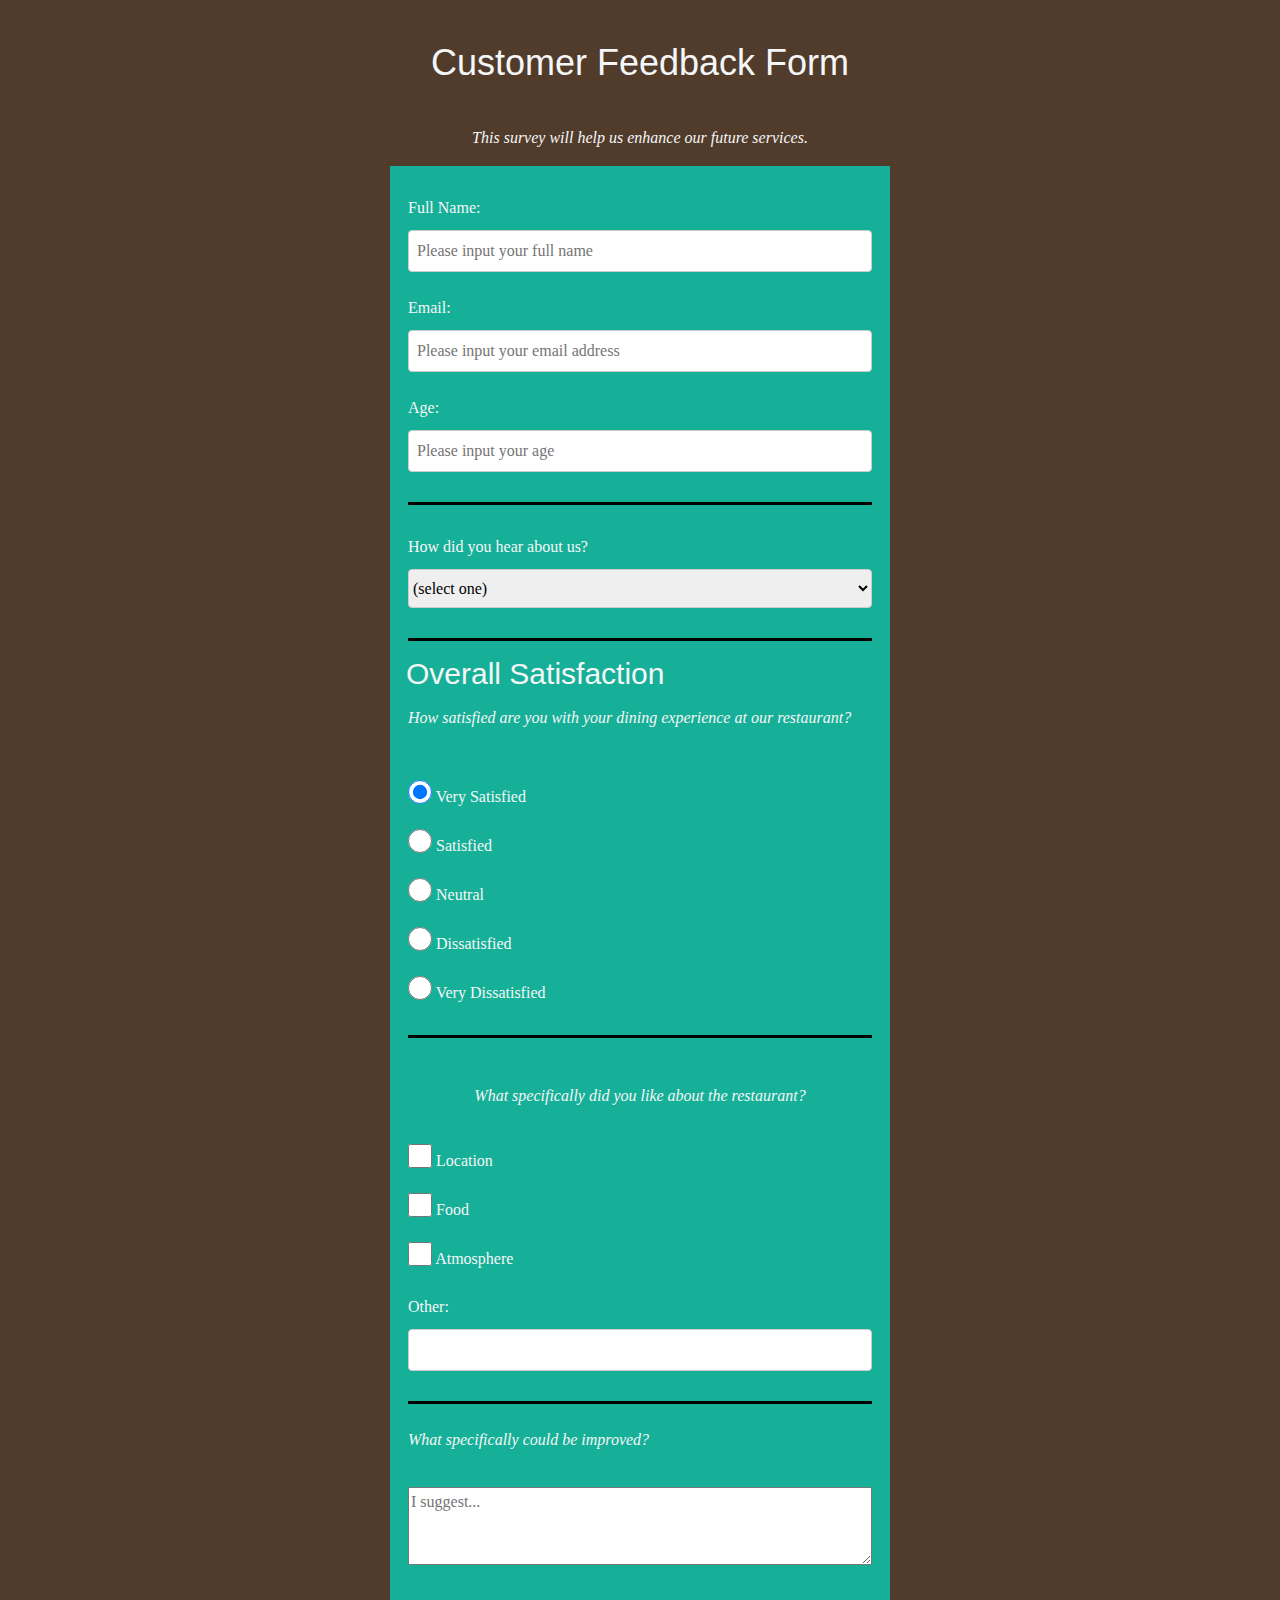
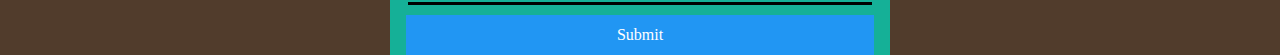
==== index-form.html @ a0e8abef "Add files via upload" ====
<!DOCTYPE html>
<html>
  <head>
    <title>Generic Customer Feedback Form</title>
    <link rel="stylesheet" href="https://www.w3schools.com/w3css/4/w3.css">
    <link rel="stylesheet" href="styles.css" />
  </head>
    <!--
    #1: title with id="title" in <h1>
    #2: <p> with id="description"
    #3: <form> with id="survey-form" 
    #4: <field with id="name" 
    #5: <field with id="email"
    #6: to see a validation error if I enter an email that is not formatted correctly.
    #7: field with id="number"
    #8: to see an HTML5 validation error when typing in non-numbers in the number <input>
    #9: error when typing in numbers outside the range of number <input> defined by min and max attributes
    #10: For the name, email, and number I can see corresponding labels that describe the
purpose of each field with the following ids: id="name-label", id="email-label", and id="number-label" 
    #11: placeholder for name, email and number input fields
    #12: I want a select an option from a dropdown that has id="dropdown" .
    #13: Inside the form element, I want to select a field from one or more groups of radio buttons. Each group should
    be grouped using the name attribute .
    #14: Inside the form element, I want to select several fields from a series of checkboxes, each of which must have
    a value attribute.
    #15: Inside the form element, I want to see a textarea at the end for additional comments.
    #16: Inside the form element, I want to see a button with id="submit" to submit all my inputs.
    #17: I can submit my inputs to the address bar.-->
  <body>
    <h1 id="title">Customer Feedback Form</h1> <!-- #1 -->
    
    <p id="description">This survey will help us enhance our future services.</p> <!-- #2 -->
    
    <form id="survey-form" method="get"> <!-- #3 -->
      <fieldset> <!-- fieldset element represents a set of form controls optionally grouped under a common name-->
        <label id="name-label" for="fullname">Full Name: </label>
            <input id="name" class="w3-input w3-border w3-round" type="text" name="fullname" placeholder="Please input your full name" required> <!-- #4 -->
            <br>
        <label id="email-label" for="email">Email: </label>
            <input id="email" class="w3-input w3-border w3-round"  type="email" name="email" placeholder="Please input your email address" size="30" required> <!-- #5 --> 
            <br>
        <label id="number-label" for="age">Age: </label> 
            <input id="number" class="w3-input w3-border w3-round" type="number" name="age" min="18" max="100" placeholder="Please input your age" required> <!-- #7 -->
        </fieldset>
        
        <fieldset>
            <label for="dropdown">How did you hear about us? </label>
                <select id="dropdown" class="w3-select w3-border w3-round" name="dropdown"> <!-- #12 -->
                    <option selected disabled>(select one)</option>
                    <option value="1">Social media (with options for Facebook, Instagram, Twitter, YouTube, etc.)</option>
                    <option value="2">Search engine (like Google or Bing)</option>
                    <option value="3">Email newsletter</option>
                    <option value="4">Online ads (specifying platforms like Google Ads, Facebook Ads, etc.)</option>
                    <option value="5">Blogs or articles</option>
                    <option value="6">Affiliate links</option>
                    <option value="7">Customer review sites</option>
                </select>
        </fieldset>
        
        <h2>Overall Satisfaction</h2>

        <fieldset>
            <legend>How satisfied are you with your dining experience at our restaurant?</legend>
            
            <input type="radio" name="satisfaction" class="w3-radio" checked value="5"/> <!-- #13 -->
            <label> Very Satisfied</label><br/>
            
            <input type="radio" name="satisfaction" class="w3-radio" value="4" />
            <label> Satisfied</label><br/>
            
            <input type="radio" name="satisfaction" class="w3-radio" value="3"/>
            <label> Neutral</label><br/>
            
            <input type="radio" name="satisfaction" class="w3-radio" value="2"/>
            <label> Dissatisfied</label><br/>
            
            <input type="radio" name="satisfaction" class="w3-radio" value="1"/>
            <label> Very Dissatisfied</label><br/>
        </fieldset>
        
        <fieldset>
            <p>What specifically did you like about the restaurant?</p>
            
            <input class="w3-check" type="checkbox" value="1"/>
            <label> Location</label><br>
            
            <input class="w3-check" type="checkbox" value="2"/>
            <label> Food</label><br>
            
            <input class="w3-check" type="checkbox" value="3"/>
            <label> Atmosphere </label> <br/><br>
      
            <label>Other: </label>
            <input class="w3-input w3-border w3-round" type="text"/>
      </fieldset>

      <fieldset>
        <legend id="comments"><br> What specifically could be improved?</legend>

        <textarea id="bio" name="bio" rows="3" cols="30" placeholder="I suggest..."></textarea> <!-- #15 -->
      </fieldset>

        <input id="submit" class="w3-btn w3-blue" type="submit" value="Submit" /> <!-- #16 -->
    </form>
---- styles.css ----
body {
  width: 100%;
  height: 100vh;
  margin: 0;
  background-color: #513C2C;
  color: #f5f6f7;
  font-family: Tahoma;
  font-size: 16px;
}

h1 {
  margin: 1em auto;
  text-align: center;

}

p {
  text-align: center;
  font-style: italic;
  }

form {
  width: 60vw;
  max-width: 500px;
  min-width: 300px;
  margin: 0 auto;
  padding: 0 1em 0 1em;
  background-color: #15B097;
}

fieldset {
  border: none;
  padding: 2rem 0;
  border-bottom: 3px solid #000000;
} 

input,
textarea,
select {
  margin: 10px 0 0 0;
  width: 100%;
  min-height: 2em;
}

legend {
  font-style: italic;
}

textarea {
    margin-top: 1%;
}
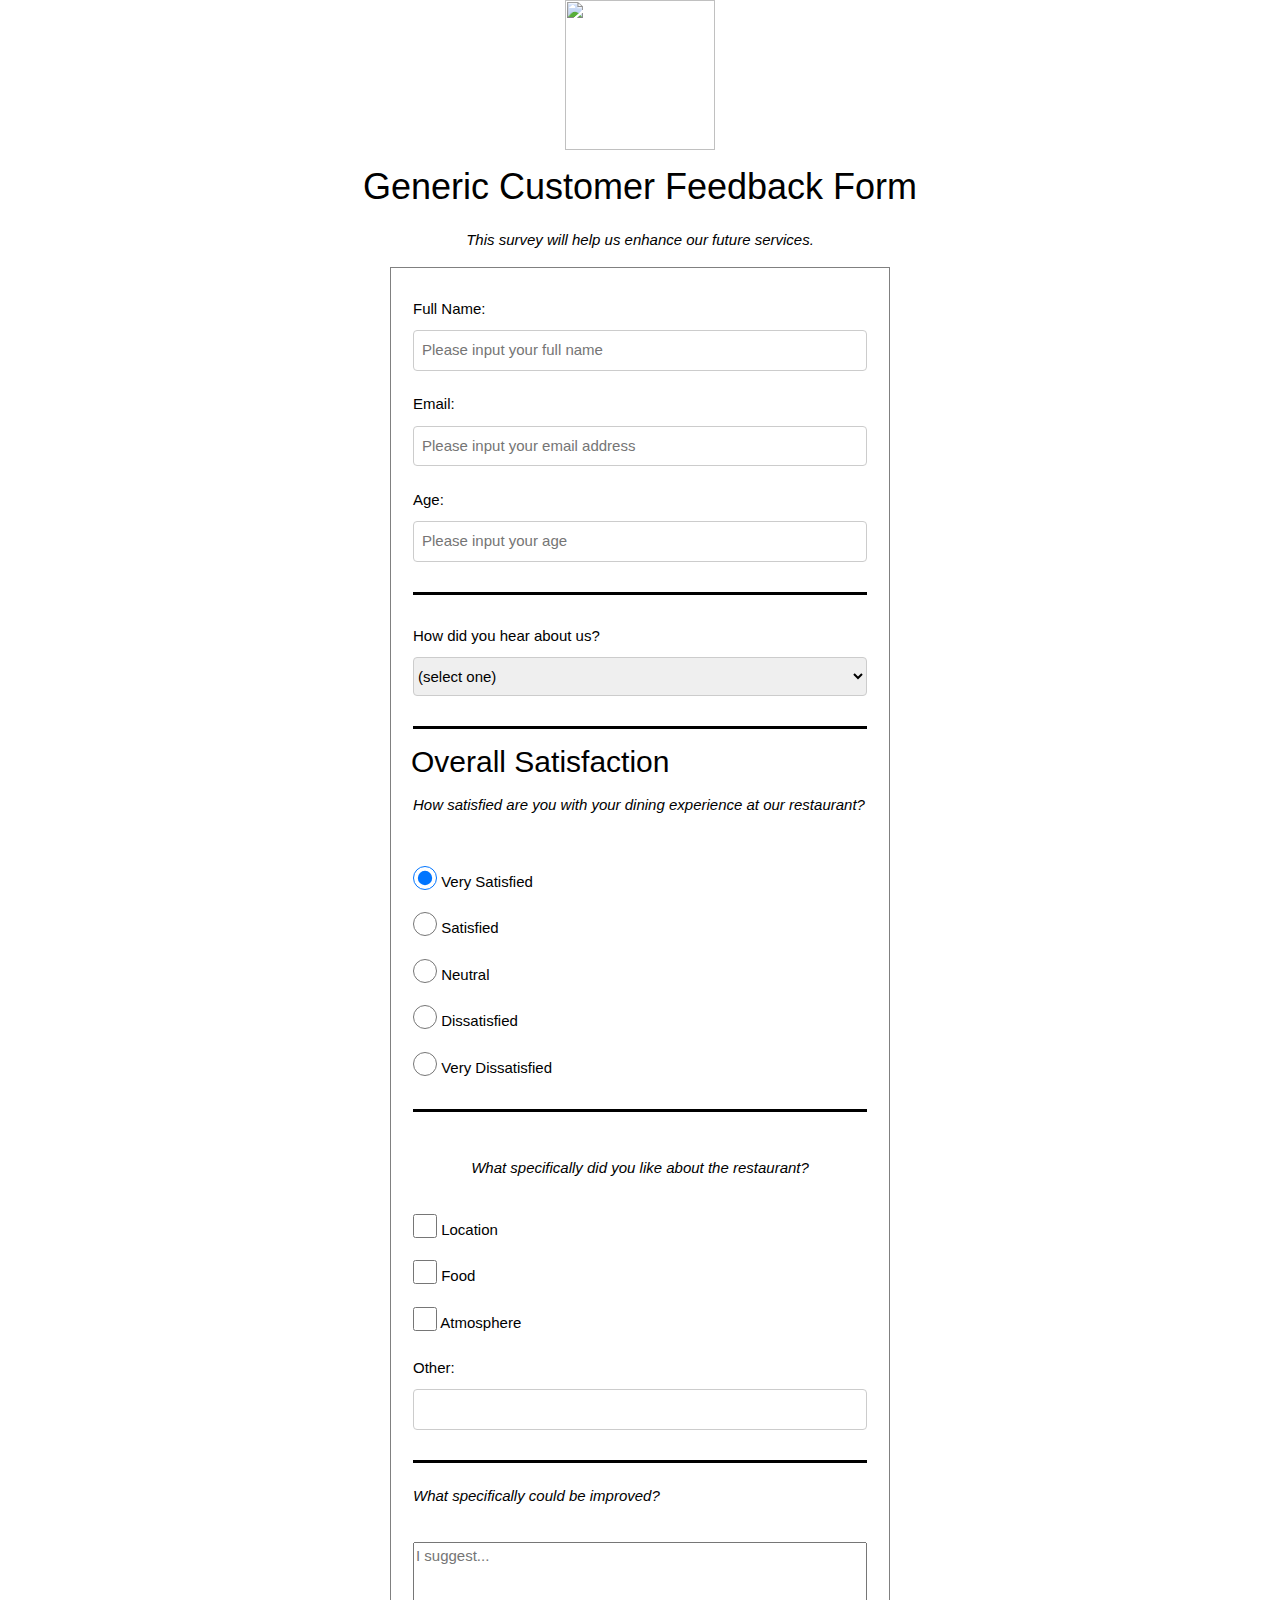
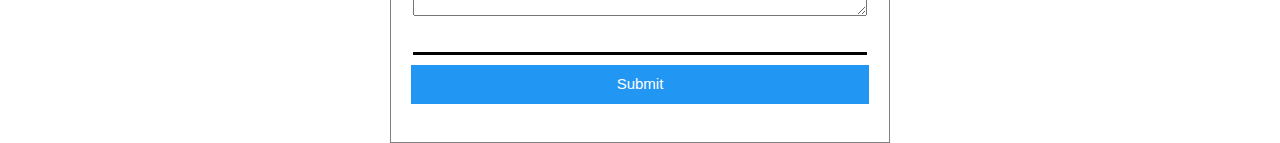
==== commit f2a1053d: "form project (revised)" ====
--- a/index-form.html
+++ b/index-form.html
@@ -1,104 +1,88 @@
-<!DOCTYPE html>
-<html>
-  <head>
-    <title>Generic Customer Feedback Form</title>
-    <link rel="stylesheet" href="https://www.w3schools.com/w3css/4/w3.css">
-    <link rel="stylesheet" href="styles.css" />
-  </head>
-    <!--
-    #1: title with id="title" in <h1>
-    #2: <p> with id="description"
-    #3: <form> with id="survey-form" 
-    #4: <field with id="name" 
-    #5: <field with id="email"
-    #6: to see a validation error if I enter an email that is not formatted correctly.
-    #7: field with id="number"
-    #8: to see an HTML5 validation error when typing in non-numbers in the number <input>
-    #9: error when typing in numbers outside the range of number <input> defined by min and max attributes
-    #10: For the name, email, and number I can see corresponding labels that describe the
-purpose of each field with the following ids: id="name-label", id="email-label", and id="number-label" 
-    #11: placeholder for name, email and number input fields
-    #12: I want a select an option from a dropdown that has id="dropdown" .
-    #13: Inside the form element, I want to select a field from one or more groups of radio buttons. Each group should
-    be grouped using the name attribute .
-    #14: Inside the form element, I want to select several fields from a series of checkboxes, each of which must have
-    a value attribute.
-    #15: Inside the form element, I want to see a textarea at the end for additional comments.
-    #16: Inside the form element, I want to see a button with id="submit" to submit all my inputs.
-    #17: I can submit my inputs to the address bar.-->
-  <body>
-    <h1 id="title">Customer Feedback Form</h1> <!-- #1 -->
-    
-    <p id="description">This survey will help us enhance our future services.</p> <!-- #2 -->
-    
-    <form id="survey-form" method="get"> <!-- #3 -->
-      <fieldset> <!-- fieldset element represents a set of form controls optionally grouped under a common name-->
-        <label id="name-label" for="fullname">Full Name: </label>
-            <input id="name" class="w3-input w3-border w3-round" type="text" name="fullname" placeholder="Please input your full name" required> <!-- #4 -->
-            <br>
-        <label id="email-label" for="email">Email: </label>
-            <input id="email" class="w3-input w3-border w3-round"  type="email" name="email" placeholder="Please input your email address" size="30" required> <!-- #5 --> 
-            <br>
-        <label id="number-label" for="age">Age: </label> 
-            <input id="number" class="w3-input w3-border w3-round" type="number" name="age" min="18" max="100" placeholder="Please input your age" required> <!-- #7 -->
-        </fieldset>
-        
-        <fieldset>
-            <label for="dropdown">How did you hear about us? </label>
-                <select id="dropdown" class="w3-select w3-border w3-round" name="dropdown"> <!-- #12 -->
-                    <option selected disabled>(select one)</option>
-                    <option value="1">Social media (with options for Facebook, Instagram, Twitter, YouTube, etc.)</option>
-                    <option value="2">Search engine (like Google or Bing)</option>
-                    <option value="3">Email newsletter</option>
-                    <option value="4">Online ads (specifying platforms like Google Ads, Facebook Ads, etc.)</option>
-                    <option value="5">Blogs or articles</option>
-                    <option value="6">Affiliate links</option>
-                    <option value="7">Customer review sites</option>
-                </select>
-        </fieldset>
-        
-        <h2>Overall Satisfaction</h2>
-
-        <fieldset>
-            <legend>How satisfied are you with your dining experience at our restaurant?</legend>
-            
-            <input type="radio" name="satisfaction" class="w3-radio" checked value="5"/> <!-- #13 -->
-            <label> Very Satisfied</label><br/>
-            
-            <input type="radio" name="satisfaction" class="w3-radio" value="4" />
-            <label> Satisfied</label><br/>
-            
-            <input type="radio" name="satisfaction" class="w3-radio" value="3"/>
-            <label> Neutral</label><br/>
-            
-            <input type="radio" name="satisfaction" class="w3-radio" value="2"/>
-            <label> Dissatisfied</label><br/>
-            
-            <input type="radio" name="satisfaction" class="w3-radio" value="1"/>
-            <label> Very Dissatisfied</label><br/>
-        </fieldset>
-        
-        <fieldset>
-            <p>What specifically did you like about the restaurant?</p>
-            
-            <input class="w3-check" type="checkbox" value="1"/>
-            <label> Location</label><br>
-            
-            <input class="w3-check" type="checkbox" value="2"/>
-            <label> Food</label><br>
-            
-            <input class="w3-check" type="checkbox" value="3"/>
-            <label> Atmosphere </label> <br/><br>
-      
-            <label>Other: </label>
-            <input class="w3-input w3-border w3-round" type="text"/>
-      </fieldset>
-
-      <fieldset>
-        <legend id="comments"><br> What specifically could be improved?</legend>
-
-        <textarea id="bio" name="bio" rows="3" cols="30" placeholder="I suggest..."></textarea> <!-- #15 -->
-      </fieldset>
-
-        <input id="submit" class="w3-btn w3-blue" type="submit" value="Submit" /> <!-- #16 -->
+<!DOCTYPE html>
+<html>
+  <head>
+    <title>Generic Customer Feedback Form</title>
+    <link rel="stylesheet" href="https://www.w3schools.com/w3css/4/w3.css">
+    <link rel="stylesheet" href="styles.css" />
+  </head>
+   
+  <body>
+    <div class="logo">
+      <img id="logo"  src="https://encrypted-tbn0.gstatic.com/images?q=tbn:ANd9GcQMA6pNcllbo7xBxzumeKyRxx6jGtjGzCMzLQ&s">
+    </div>
+
+    <h1 id="title">Generic Customer Feedback Form</h1> <!-- #1 -->
+    
+    <p id="description">This survey will help us enhance our future services.</p> <!-- #2 -->
+    
+    <form id="survey-form" method="get"> <!-- #3 -->
+      <fieldset> <!-- fieldset element represents a set of form controls optionally grouped under a common name-->
+        <label id="name-label" for="fullname">Full Name: </label>
+            <input id="name" class="w3-input w3-border w3-round" type="text" name="fullname" placeholder="Please input your full name" required> <!-- #4 -->
+            <br>
+        <label id="email-label" for="email">Email: </label>
+            <input id="email" class="w3-input w3-border w3-round"  type="email" name="email" placeholder="Please input your email address" size="30" required> <!-- #5 --> 
+            <br>
+        <label id="number-label" for="age">Age: </label> 
+            <input id="number" class="w3-input w3-border w3-round" type="number" name="age" min="18" max="100" placeholder="Please input your age" required> <!-- #7 -->
+        </fieldset>
+        
+        <fieldset>
+            <label for="dropdown">How did you hear about us? </label>
+                <select id="dropdown" class="w3-select w3-border w3-round" name="dropdown"> <!-- #12 -->
+                    <option selected disabled>(select one)</option>
+                    <option value="1">Social media (with options for Facebook, Instagram, Twitter, YouTube, etc.)</option>
+                    <option value="2">Search engine (like Google or Bing)</option>
+                    <option value="3">Email newsletter</option>
+                    <option value="4">Online ads (specifying platforms like Google Ads, Facebook Ads, etc.)</option>
+                    <option value="5">Blogs or articles</option>
+                    <option value="6">Affiliate links</option>
+                    <option value="7">Customer review sites</option>
+                </select>
+        </fieldset>
+        
+        <h2>Overall Satisfaction</h2>
+
+        <fieldset>
+            <legend>How satisfied are you with your dining experience at our restaurant?</legend>
+            
+            <input type="radio" name="satisfaction" class="w3-radio" checked value="5"/> <!-- #13 -->
+            <label> Very Satisfied</label><br/>
+            
+            <input type="radio" name="satisfaction" class="w3-radio" value="4" />
+            <label> Satisfied</label><br/>
+            
+            <input type="radio" name="satisfaction" class="w3-radio" value="3"/>
+            <label> Neutral</label><br/>
+            
+            <input type="radio" name="satisfaction" class="w3-radio" value="2"/>
+            <label> Dissatisfied</label><br/>
+            
+            <input type="radio" name="satisfaction" class="w3-radio" value="1"/>
+            <label> Very Dissatisfied</label><br/>
+        </fieldset>
+        
+        <fieldset>
+            <p>What specifically did you like about the restaurant?</p>
+            
+            <input class="w3-check" type="checkbox" value="1"/>
+            <label> Location</label><br>
+            
+            <input class="w3-check" type="checkbox" value="2"/>
+            <label> Food</label><br>
+            
+            <input class="w3-check" type="checkbox" value="3"/>
+            <label> Atmosphere </label> <br/><br>
+      
+            <label>Other: </label>
+            <input class="w3-input w3-border w3-round" type="text"/>
+      </fieldset>
+
+      <fieldset>
+        <legend id="comments"><br> What specifically could be improved?</legend>
+
+        <textarea id="bio" name="bio" rows="3" cols="30" placeholder="I suggest..."></textarea> <!-- #15 -->
+      </fieldset>
+
+        <input id="submit" class="w3-btn w3-blue" type="submit" value="Submit" /> <!-- #16 -->
     </form>--- a/styles.css
+++ b/styles.css
@@ -1,51 +1,58 @@
-body {
-  width: 100%;
-  height: 100vh;
-  margin: 0;
-  background-color: #513C2C;
-  color: #f5f6f7;
-  font-family: Tahoma;
-  font-size: 16px;
-}
-
-h1 {
-  margin: 1em auto;
-  text-align: center;
-
-}
-
-p {
-  text-align: center;
-  font-style: italic;
-  }
-
-form {
-  width: 60vw;
-  max-width: 500px;
-  min-width: 300px;
-  margin: 0 auto;
-  padding: 0 1em 0 1em;
-  background-color: #15B097;
-}
-
-fieldset {
-  border: none;
-  padding: 2rem 0;
-  border-bottom: 3px solid #000000;
-} 
-
-input,
-textarea,
-select {
-  margin: 10px 0 0 0;
-  width: 100%;
-  min-height: 2em;
-}
-
-legend {
-  font-style: italic;
-}
-
-textarea {
-    margin-top: 1%;
+body {
+  width: 100%;
+  height: 100vh;
+  padding-bottom: 5%;
+}
+
+.logo {
+  display: flex;
+  justify-content: center;
+ 
+}
+
+#logo {
+  width: 150px;
+  height: 150px;
+}
+
+h1 {
+  text-align: center;
+}
+
+p {
+  text-align: center;
+  font-style: italic;
+  }
+
+form {
+  width: 60vw;
+  max-width: 500px;
+  min-width: 300px;
+  margin-left: auto;
+  margin-right: auto;
+  padding: 0 20px 3% 20px;
+  border: 1px solid gray;
+  /* background-color: #15B097; */
+}
+
+fieldset {
+  border: none;
+  padding: 2rem 0;
+  border-bottom: 3px solid #000000;
+} 
+
+input,
+textarea,
+select {
+  margin: 10px 0 0 0;
+  width: 100%;
+  min-height: 2em;
+}
+
+legend {
+  font-style: italic;
+}
+
+textarea {
+    margin-top: 1%;
 }